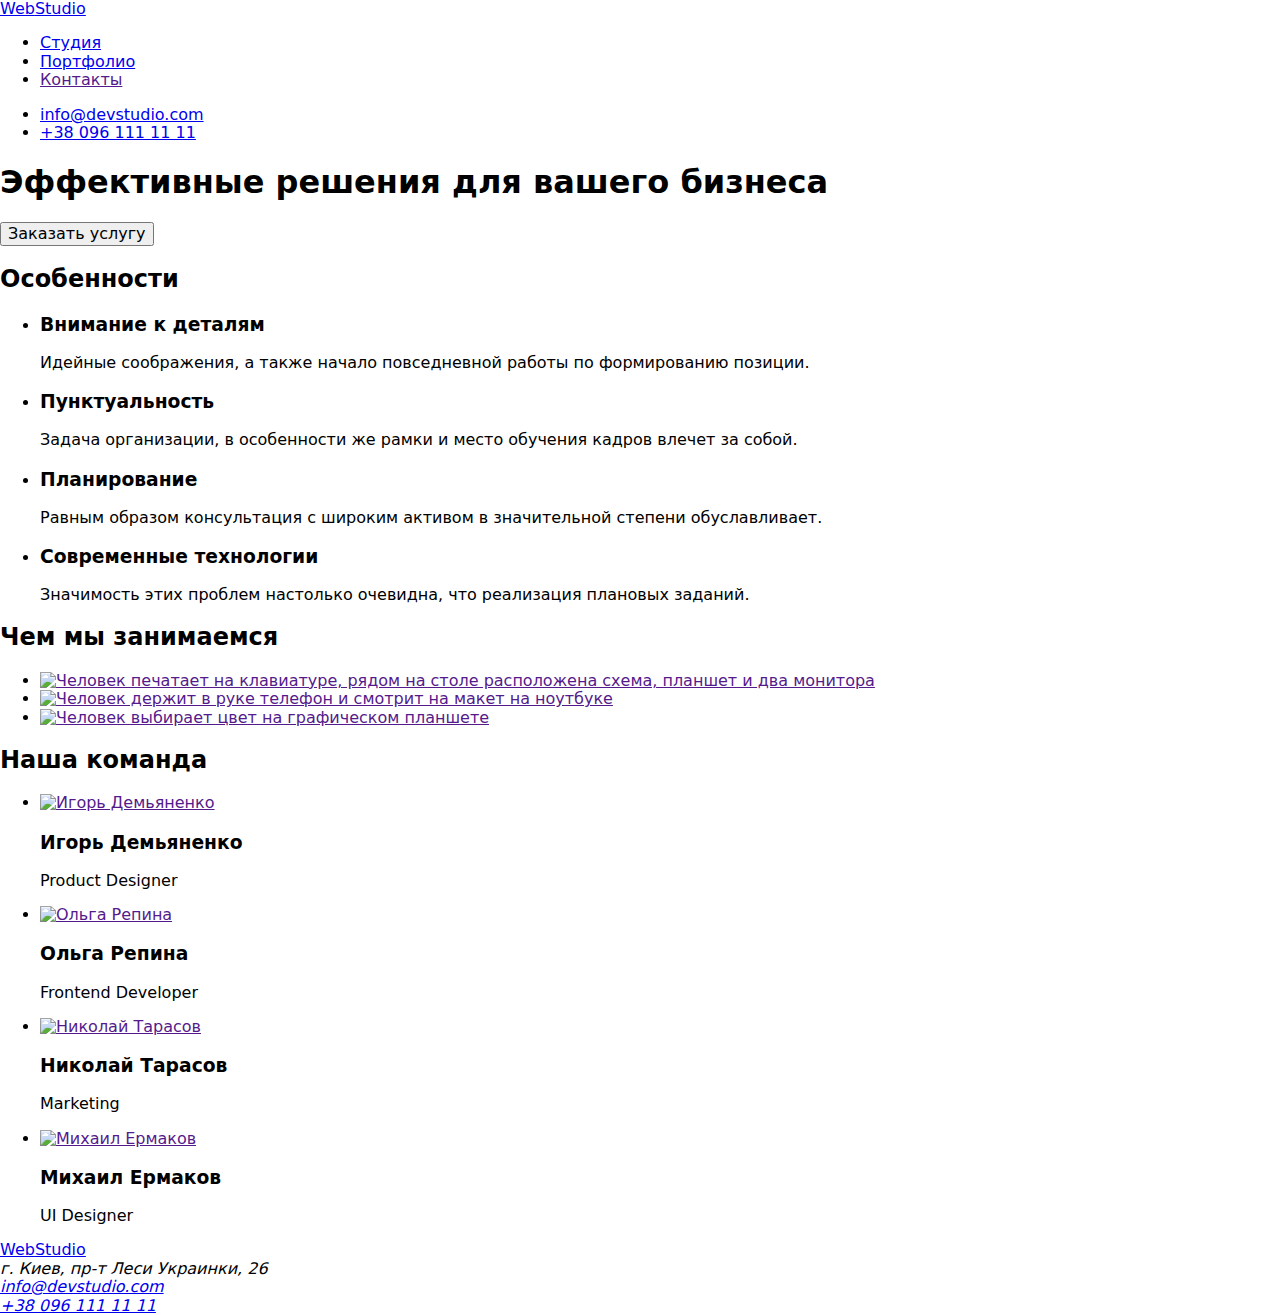
==== index.html @ bd6ca19b "Меняет титул на Главная" ====
<!DOCTYPE html>
<html lang="ru">
  <head>
    <meta charset="UTF-8" />
    <meta http-equiv="X-UA-Compatible" content="IE=edge" />
    <meta name="viewport" content="width=device-width, initial-scale=1.0" />
    <title>Главная</title>
    <link rel="preconnect" href="https://fonts.googleapis.com">
    <link rel="preconnect" href="https://fonts.gstatic.com" crossorigin>
    <link href="https://fonts.googleapis.com/css2?family=Raleway:wght@700&family=Roboto:wght@400;500;700;900&display=swap" rel="stylesheet"> 
    <link rel="stylesheet" href="https://cdnjs.cloudflare.com/ajax/libs/modern-normalize/1.1.0/modern-normalize.min.css">
    <link rel="stylesheet" href="./css/styles.css">
  </head>
  <body>
    <!-- Шапка -->
    <header>
      <div class="container">
        <nav class="header-nav">
          <a class="link logo" href="/">
            Web<span>Studio</span>
          </a>
          <ul class="site-nav list">
            <li><a class="link current" href="./index.html">Студия</a></li>
            <li><a class="link" href="./portfolio.html">Портфолио</a></li>
            <li><a class="link" href="">Контакты</a></li>
          </ul>

          <ul class="contacts list">
            <li><a class="link current" href="mailto:info@devstudio.com">info@devstudio.com</a></li>
            <li><a class="link" href="tel:+380961111111">+38 096 111 11 11</a></li>
          </ul>
        </nav>
      </div>
    </header>
    <!-- Основная часть -->
    <main>
      <!-- Герой -->
      <section class="section hero">
        <div class="container">
          <h1 class="hero-title">Эффективные решения для вашего бизнеса</h1>
          <button class="button primary" type="button">Заказать услугу</button>
        </div>
      </section>
      <!-- Особенности -->
      <section class="section">
        <div class="container">
          <h2 class="section-title">Особенности</h2>
          <ul class="list">
            <li class="item">
              <h3 class="title">Внимание к деталям</h3>
              <p class="section-description">Идейные соображения, а также начало повседневной работы по формированию позиции.</p>
            </li>
            <li class="item">
              <h3 class="title">Пунктуальность</h3>
              <p class="section-description">
                Задача организации, в особенности же рамки и место обучения кадров влечет за собой.
              </p>
            </li>
            <li class="item">
              <h3 class="title">Планирование</h3>
              <p class="section-description">
                Равным образом консультация с широким активом в значительной степени обуславливает.
              </p>
            </li>
            <li class="item">
              <h3 class="title">Современные технологии</h3>
              <p class="section-description">Значимость этих проблем настолько очевидна, что реализация плановых заданий.</p>
            </li>
          </ul>
        </div>
      </section>
      <!-- Примеры работ -->
      <section class="section samples">
        <div class="container">
          <h2 class="section-title">Чем мы занимаемся</h2>
          <ul class="list">
            <li class="item">
              <a href="">
                <img
                  src="./images/work1.jpg"
                  alt="Человек печатает на клавиатуре, рядом на столе расположена схема, планшет и два монитора"
                  width="370"
                />
              </a>
            </li>
            <li class="item">
              <a href="">
                <img
                  src="./images/work2.jpg"
                  alt="Человек держит в руке телефон и смотрит на макет на ноутбуке"
                  width="370"
                />
              </a>
            </li>
            <li class="item">
              <a href="">
                <img
                  src="./images/work3.jpg"
                  alt="Человек выбирает цвет на графическом планшете"
                  width="370"
                />
              </a>
            </li>
          </ul>
        </div>
      </section>
      <!-- Наша команда -->
      <section class="section command">
        <div class="container">
          <h2 class="section-title">Наша команда</h2>
          <ul class="list">
            <li class="item">
              <a href="">
                <img src="./images/product_designer.jpg" alt="Игорь Демьяненко" width="270" />
              </a>
              <h3 class="name">Игорь Демьяненко</h3>
              <p class="role" lang="en">Product Designer</p>
            </li>
            <li class="item">
              <a href="">
                <img src="./images/frontend_developer.jpg " alt="Ольга Репина" width="270" />
              </a>
              <h3 class="name">Ольга Репина</h3>
              <p class="role" lang="en">Frontend Developer</p>
            </li>
            <li class="item">
              <a href=""><img src="./images/marketing.jpg" alt="Николай Тарасов" width="270" /></a>
              <h3 class="name">Николай Тарасов</h3>
              <p class="role" lang="en">Marketing</p>
            </li>
            <li class="item">
              <a href=""><img src="./images/ui_designer.jpg" alt="Михаил Ермаков" width="270" /></a>
              <h3 class="name">Михаил Ермаков</h3>
              <p class="role" lang="en">UI Designer</p>
            </li>
          </ul>
        </div>
      </section>
    </main>
    <!-- Футер -->
    <footer class="footer">
      <div class="container">
        <a class="logo logo-footer link" href="/">
          Web<span>Studio</span>
        </a>
        <address class="address">
            г. Киев, пр-т Леси Украинки, 26 <br/>
            <a class="link link-footer" href="mailto:info@devstudio.com">info@devstudio.com</a> <br/>
            <a class="link link-footer" href="tel:+380961111111">+38 096 111 11 11</a>
        </address>
      </div>
    </footer>
  </body>
</html>
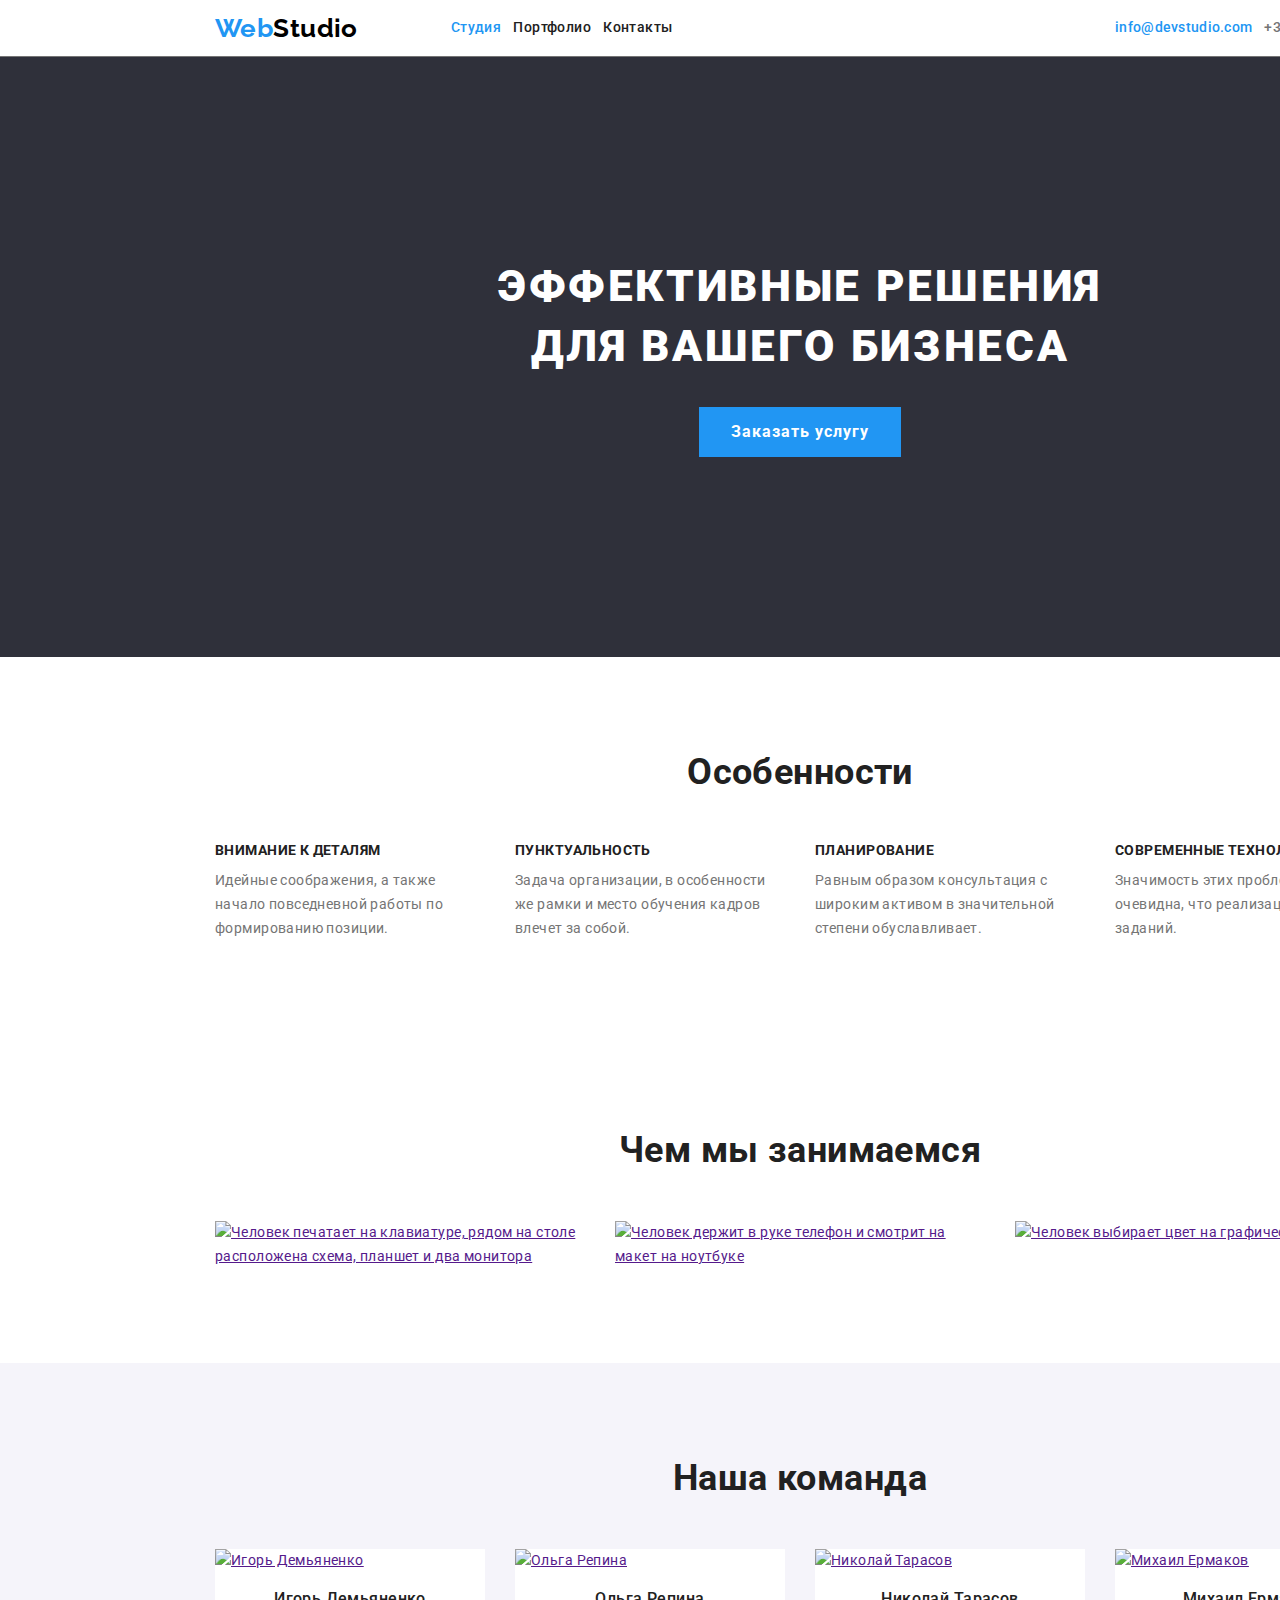
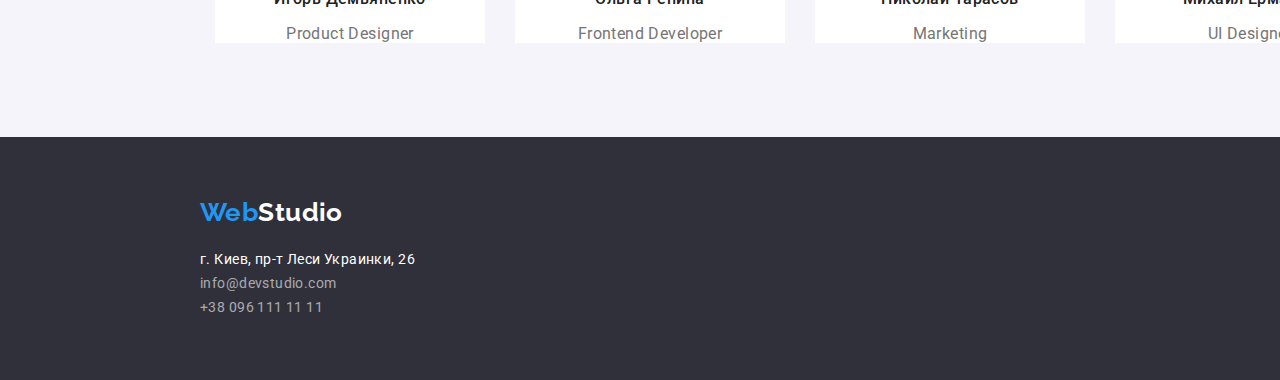
==== commit 9ba48944: "Добавляет высоту героя и футера, центрирует кнопку героя. делает отступ от лого в футере" ====
--- a/index.html
+++ b/index.html
@@ -13,7 +13,7 @@
   </head>
   <body>
     <!-- Шапка -->
-    <header>
+    <header class="header">
       <div class="container">
         <nav class="header-nav">
           <a class="link logo" href="/">
@@ -36,14 +36,12 @@
     <main>
       <!-- Герой -->
       <section class="section hero">
-        <div class="container">
-          <h1 class="hero-title">Эффективные решения для вашего бизнеса</h1>
-          <button class="button primary" type="button">Заказать услугу</button>
-        </div>
+        <h1 class="hero-title">Эффективные решения для вашего бизнеса</h1>
+        <button class="button primary" type="button">Заказать услугу</button>
       </section>
       <!-- Особенности -->
       <section class="section">
-        <div class="container">
+        <div class="container"></div>
           <h2 class="section-title">Особенности</h2>
           <ul class="list">
             <li class="item">
@@ -139,15 +137,17 @@
     </main>
     <!-- Футер -->
     <footer class="footer">
-      <div class="container">
-        <a class="logo logo-footer link" href="/">
-          Web<span>Studio</span>
-        </a>
-        <address class="address">
-            г. Киев, пр-т Леси Украинки, 26 <br/>
-            <a class="link link-footer" href="mailto:info@devstudio.com">info@devstudio.com</a> <br/>
-            <a class="link link-footer" href="tel:+380961111111">+38 096 111 11 11</a>
-        </address>
+      <div class="container no-padding">
+        <div class="address-block">
+          <a class="logo logo-footer link" href="/">
+            Web<span>Studio</span>
+          </a>
+          <address class="address">
+              г. Киев, пр-т Леси Украинки, 26 <br/>
+              <a class="link link-footer" href="mailto:info@devstudio.com">info@devstudio.com</a> <br/>
+              <a class="link link-footer" href="tel:+380961111111">+38 096 111 11 11</a>
+          </address>
+        </div>
       </div>
     </footer>
   </body>
--- a/css/styles.css
+++ b/css/styles.css
@@ -0,0 +1,372 @@
+/* Common */
+
+:root {
+  --primary-text-color: #757575;
+  --accent-color: #2196F3;
+  --primary-black-color: #000000;
+  --primary-white-color: #ffffff;
+  --secondary-white-color:#F5F4FA;
+  --common-title-color: #212121;
+  --footer-color: #2F303A;
+  --footer-hyperlink-color:rgba(255, 255, 255, 0.6);
+
+  --logo-font-size:26px;
+  --primary-font-size:14px;
+  --portfolio-font-size:16px;
+  --first-title-size:44px;
+  --secondary-title-size:36px;
+  --portfolio-title-size:18px;
+  --title-line-height:1.17;
+}
+
+body {
+  background-color: #E5E5E5;
+  color: var(--primary-text-color);
+
+  width: 1600px;
+  font-family: Roboto, sans-serif;
+  font-size: var(--primary-font-size);
+  line-height: 1.71;
+  font-weight: 400;
+  font-style: normal;
+  letter-spacing: 0.03em;
+}
+
+.list {
+  padding: 0;
+  margin: 0;
+  list-style: none;
+}
+
+.container {
+  margin-left: auto;
+  margin-right: auto;
+  width: 1200px;
+  padding-left: 15px;
+  padding-right: 15px;
+}
+
+.container.no-padding{
+  padding:0;
+}
+
+.link {
+  text-decoration: none;
+}
+
+p{
+  padding: 0;
+  margin: 0;
+}
+
+/* Button */
+
+.button {
+  text-decoration: none;
+  text-align: center;
+  cursor: pointer;
+  border: none;
+}
+
+.button.primary {
+  color: var(--primary-white-color);
+  background-color: var(--accent-color);
+}
+
+.button.primary:hover {
+  color: var(--common-title-color);
+  background-color: var(--secondary-white-color);
+}
+
+.button.secondary {
+  color: var(--common-title-color);
+  background-color: var(--secondary-white-color);
+}
+
+.button.secondary:hover {
+  color: var(--primary-white-color);
+  background-color: var(--accent-color);
+}
+
+/* Logo */
+
+.logo {
+  font-size: var(--logo-font-size);
+  font-family: Raleway;
+  font-weight: 700;
+  line-height: 1.19;
+}
+
+.logo.link {
+  color: var(--accent-color);
+}
+
+.logo>span {
+  color: var(--primary-black-color);
+}
+
+/* Site nav */
+
+.header{
+  background-color: var(--primary-white-color);
+  border-bottom: 1px solid var(--primary-text-color);
+}
+
+.header-nav,.site-nav,.contacts{
+  display: flex;
+  align-items: center;
+}
+
+.site-nav{
+  margin-left: 93px;
+}
+
+.contacts{
+  margin-left: auto;
+}
+
+.site-nav .link,
+.contacts .link{
+  display: block;
+  padding-top: 20px;
+  padding-bottom: 20px;
+
+  font-weight: 500;
+  line-height: 1.14;
+}
+
+.contacts li + li, .site-nav li + li {
+  margin-left: 12px;
+}
+
+
+.site-nav .link{
+  color: var(--common-title-color);
+}
+
+.contacts .link{
+  color: var(--primary-text-color);
+  letter-spacing: 0.02em;
+}
+
+.header-nav .link:hover,.header-nav .link:focus {
+  color: var(--accent-color);
+}
+
+.link.current {
+  color: var(--accent-color);
+}
+
+.site-nav .link.current:hover {
+  color: var(--common-title-color);
+}
+
+.contacts .link.current:hover {
+  color: var(--primary-text-color);
+}
+
+/* Section */
+
+.title{
+  margin-top: 0;
+  margin-bottom: 10px;
+
+  color: var(--common-title-color);
+  font-weight: 700;
+  font-size: var(--primary-font-size);
+  line-height: 1.14;
+  text-transform: uppercase;
+}
+
+.section-title {
+  margin-top: 0;
+  margin-bottom: 50px;
+
+  color: var(--common-title-color);
+  font-weight: 700;
+  font-size: var(--secondary-title-size);
+  line-height: 1.17;
+  text-align: center;
+}
+
+.section{
+  background-color: var(--primary-white-color);
+  margin-top: 0;
+  padding: 94px 0;
+}
+
+.section .list {
+  display: flex;
+  justify-content: center;
+}
+
+.section .list .item{
+  width: 270px;
+}
+
+.section .item+.item{
+  margin-left: 30px;
+}
+
+
+/* Hero */
+
+.hero{
+  width: 1600px;
+  height: 600px;
+  padding: 200px 452px;
+  background-color: var(--footer-color);
+  text-align: center;
+}
+
+.hero-title {
+  margin-top: 0;
+  margin-bottom: 30px;
+
+  color: var(--primary-white-color);
+  font-weight: 900;
+  font-size: var(--first-title-size);
+  line-height: 1.36;
+  letter-spacing: 0.06em;
+  text-transform: uppercase;
+}
+
+.hero .button{
+  padding: 10px 32px;
+  font-weight: 700;
+  font-size: 16px;
+  line-height: 1.88;
+  letter-spacing: 0.06em;
+}
+
+/* Samples */
+
+.samples .list .item{
+  width: 370px;
+}
+
+/* Command */
+
+.command{
+  background-color: var(--secondary-white-color);
+}
+
+.command li{
+  background-color: var(--primary-white-color);
+}
+
+.command .name{
+  color: var(--common-title-color);
+  font-weight: 500;
+}
+
+.command .name, .command .role{
+  font-size: 16px;
+  line-height: 1.19;
+  text-align: center;
+}
+
+/* Footer */
+
+.footer{
+  background-color: var(--footer-color);
+}
+
+.footer .container{
+  display: flex;
+  align-items: center;
+}
+
+.address-block{
+  margin: 60px 0;
+}
+
+.address{
+  color: var(--primary-white-color);
+  font-style: inherit;
+}
+
+.link-footer{
+  color: var(--footer-hyperlink-color);
+}
+
+.link-footer:hover,.link-footer:focus {
+  color: var(--accent-color);
+}
+
+.logo-footer{
+  display: block;
+  margin-bottom: 20px;
+}
+
+.logo-footer>span{
+  color: var(--primary-white-color);
+}
+
+/* Portfolio */
+
+/* Works */
+
+.works, .works-nav{
+  background-color: var(--primary-white-color);
+}
+
+.works-nav .button{
+  color: var(--primary-black-color);
+
+  font-weight: 500;
+  font-size: var(--portfolio-font-size);
+  line-height: 1.63;
+}
+
+.works-nav-list{
+  display:flex;
+  justify-content: center;
+  padding: 0;
+  list-style: none;
+  margin-bottom: 34px;
+}
+
+.works-nav-item {
+  align-self: flex-start;
+}
+
+.works-nav-item + .works-nav-item {
+  margin-left: 8px;
+}
+
+.works-nav .button {
+  padding: 6px 22px;
+}
+
+.works-list{
+  display: flex;
+  flex-wrap: wrap;
+  margin: -15px;
+}
+
+.works-list>.sample{
+  margin: 15px;
+  width: 370px;
+  border-bottom: 1px solid var(--primary-text-color);
+}
+
+.description-container{
+  padding: 20px 24px;
+}
+
+.description-container>.name {
+  margin: 0;
+  color: var(--common-title-color);
+  font-weight: 700;
+  font-size: var(--portfolio-title-size);
+  line-height: 2;
+  letter-spacing: 0.06em;
+}
+
+.description-container>.type{
+  color: var(--primary-text-color);
+  font-size: var(--portfolio-font-size);
+  line-height: 1.88;
+  letter-spacing: 0.03em;
+}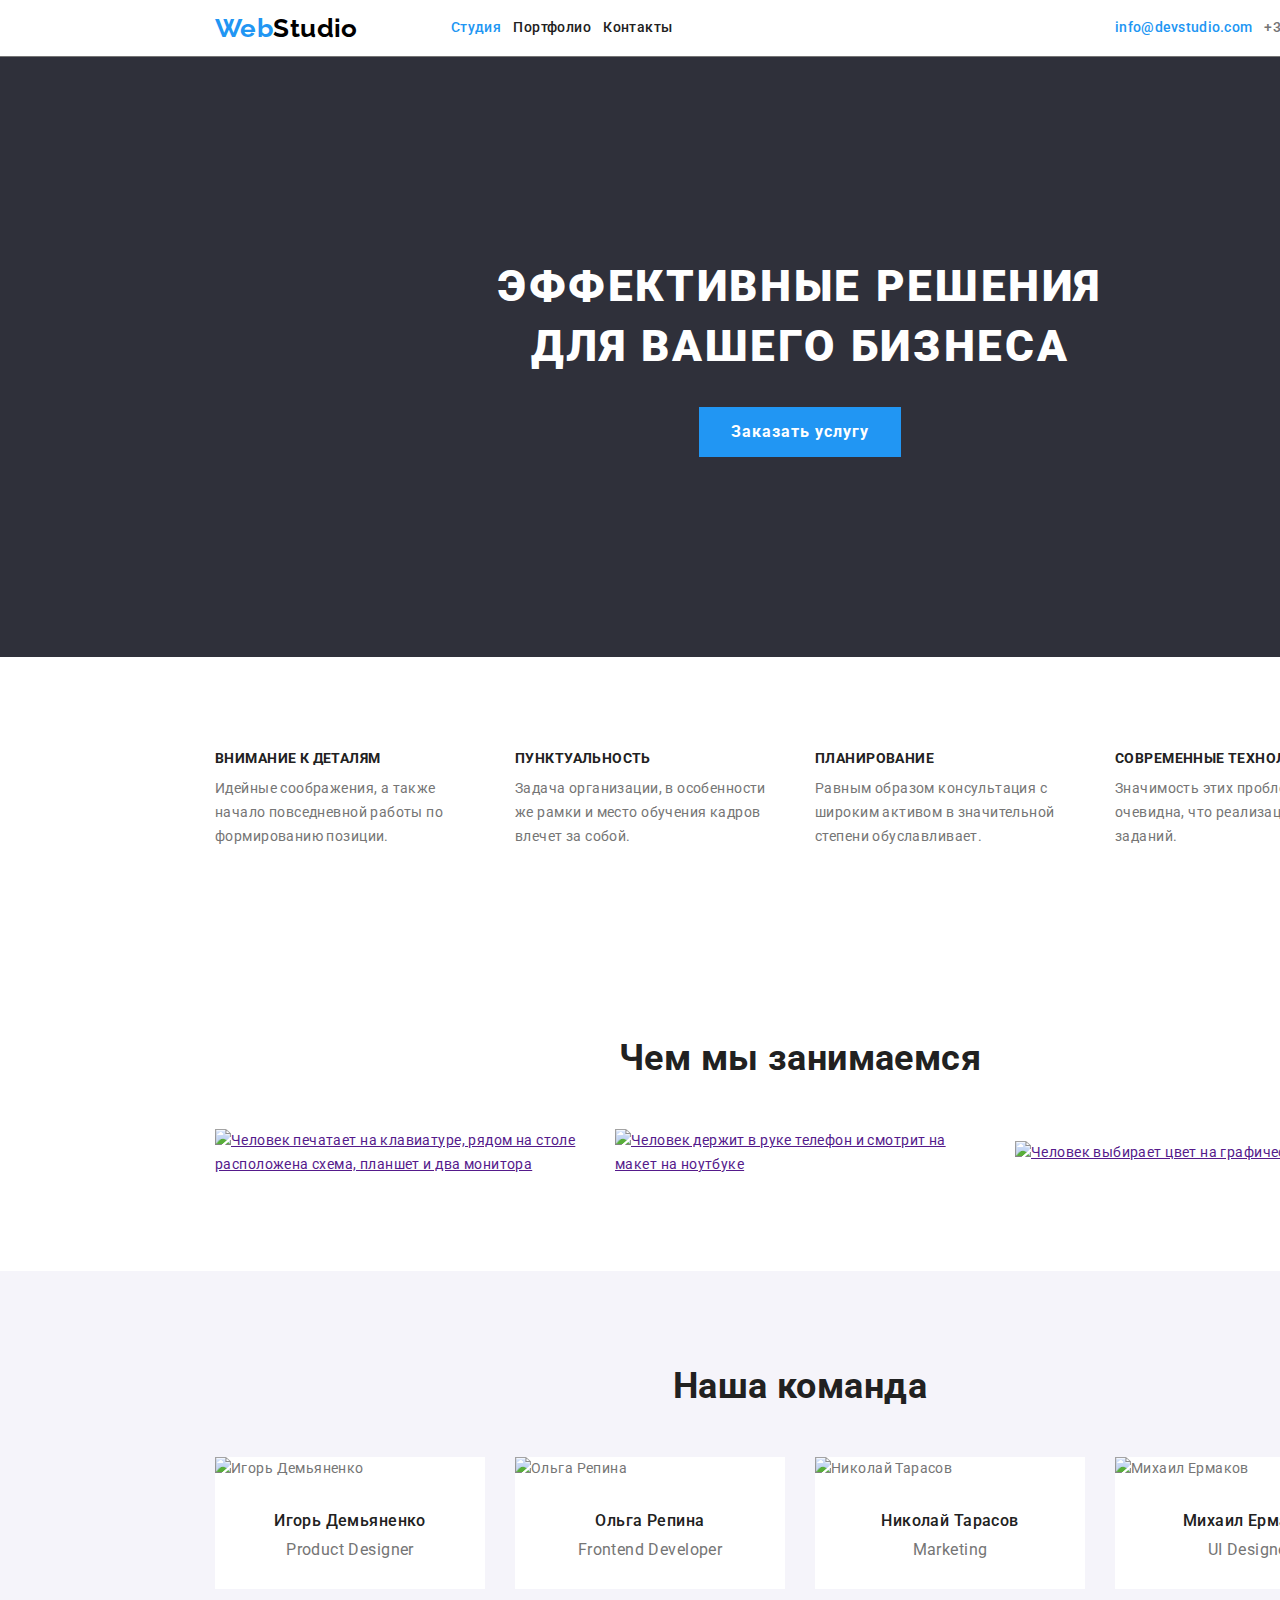
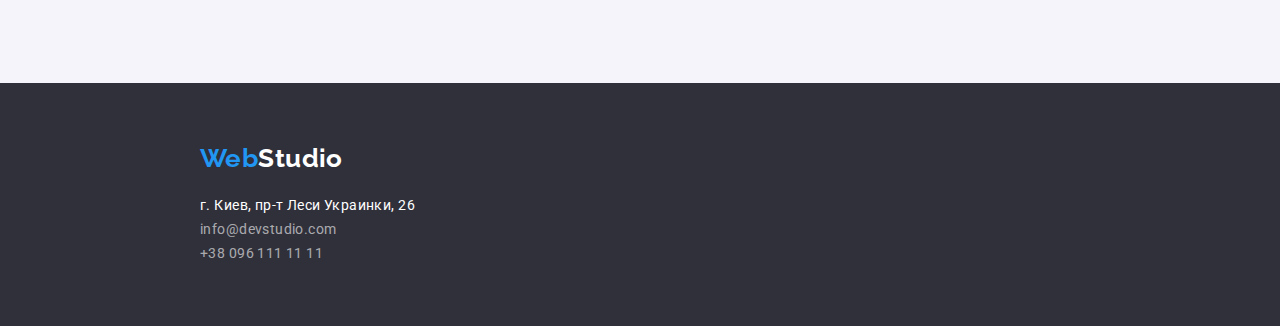
==== commit ce0d148d: "Меняет названия классов, скрывает заголовки" ====
--- a/index.html
+++ b/index.html
@@ -15,17 +15,17 @@
     <!-- Шапка -->
     <header class="header">
       <div class="container">
-        <nav class="header-nav">
+        <nav class="header-nav v-centered">
           <a class="link logo" href="/">
             Web<span>Studio</span>
           </a>
-          <ul class="site-nav list">
+          <ul class="site-nav v-centered list">
             <li><a class="link current" href="./index.html">Студия</a></li>
             <li><a class="link" href="./portfolio.html">Портфолио</a></li>
             <li><a class="link" href="">Контакты</a></li>
           </ul>
 
-          <ul class="contacts list">
+          <ul class="contacts v-centered list">
             <li><a class="link current" href="mailto:info@devstudio.com">info@devstudio.com</a></li>
             <li><a class="link" href="tel:+380961111111">+38 096 111 11 11</a></li>
           </ul>
@@ -42,27 +42,27 @@
       <!-- Особенности -->
       <section class="section">
         <div class="container"></div>
-          <h2 class="section-title">Особенности</h2>
-          <ul class="list">
-            <li class="item">
-              <h3 class="title">Внимание к деталям</h3>
-              <p class="section-description">Идейные соображения, а также начало повседневной работы по формированию позиции.</p>
+          <h2 class="section-title visually-hidden">Особенности</h2>
+          <ul class="list centered">
+            <li class="item peculiarities-item">
+              <h3 class="title peculiarities-title">Внимание к деталям</h3>
+              <p>Идейные соображения, а также начало повседневной работы по формированию позиции.</p>
             </li>
-            <li class="item">
-              <h3 class="title">Пунктуальность</h3>
-              <p class="section-description">
+            <li class="item peculiarities-item">
+              <h3 class="title peculiarities-title">Пунктуальность</h3>
+              <p>
                 Задача организации, в особенности же рамки и место обучения кадров влечет за собой.
               </p>
             </li>
-            <li class="item">
-              <h3 class="title">Планирование</h3>
-              <p class="section-description">
+            <li class="item peculiarities-item">
+              <h3 class="title peculiarities-title">Планирование</h3>
+              <p>
                 Равным образом консультация с широким активом в значительной степени обуславливает.
               </p>
             </li>
-            <li class="item">
-              <h3 class="title">Современные технологии</h3>
-              <p class="section-description">Значимость этих проблем настолько очевидна, что реализация плановых заданий.</p>
+            <li class="item peculiarities-item">
+              <h3 class="title peculiarities-title">Современные технологии</h3>
+              <p>Значимость этих проблем настолько очевидна, что реализация плановых заданий.</p>
             </li>
           </ul>
         </div>
@@ -71,8 +71,8 @@
       <section class="section samples">
         <div class="container">
           <h2 class="section-title">Чем мы занимаемся</h2>
-          <ul class="list">
-            <li class="item">
+          <ul class="list v-centered samples-list">
+            <li class="item samples-item">
               <a href="">
                 <img
                   src="./images/work1.jpg"
@@ -81,7 +81,7 @@
                 />
               </a>
             </li>
-            <li class="item">
+            <li class="item samples-item">
               <a href="">
                 <img
                   src="./images/work2.jpg"
@@ -90,7 +90,7 @@
                 />
               </a>
             </li>
-            <li class="item">
+            <li class="item samples-item">
               <a href="">
                 <img
                   src="./images/work3.jpg"
@@ -106,30 +106,34 @@
       <section class="section command">
         <div class="container">
           <h2 class="section-title">Наша команда</h2>
-          <ul class="list">
-            <li class="item">
-              <a href="">
-                <img src="./images/product_designer.jpg" alt="Игорь Демьяненко" width="270" />
+          <ul class="list v-centered command-list">
+            <li class="item command-item">
+              <a class="link" href="">
+                <img class="command-img" src="./images/product_designer.jpg" alt="Игорь Демьяненко" width="270" />
+                <h3 class="title command-name">Игорь Демьяненко</h3>
+                <p class="command-role" lang="en">Product Designer</p>
               </a>
-              <h3 class="name">Игорь Демьяненко</h3>
-              <p class="role" lang="en">Product Designer</p>
             </li>
-            <li class="item">
-              <a href="">
-                <img src="./images/frontend_developer.jpg " alt="Ольга Репина" width="270" />
+            <li class="item command-item">
+              <a class="link" href="">
+                <img class="command-img" src="./images/frontend_developer.jpg " alt="Ольга Репина" width="270" />
+                <h3 class="title command-name">Ольга Репина</h3>
+                <p class="command-role" lang="en">Frontend Developer</p>
               </a>
-              <h3 class="name">Ольга Репина</h3>
-              <p class="role" lang="en">Frontend Developer</p>
             </li>
-            <li class="item">
-              <a href=""><img src="./images/marketing.jpg" alt="Николай Тарасов" width="270" /></a>
-              <h3 class="name">Николай Тарасов</h3>
-              <p class="role" lang="en">Marketing</p>
+            <li class="item command-item">
+              <a class="link" href="">
+                <img class="command-img" src="./images/marketing.jpg" alt="Николай Тарасов" width="270" />
+                <h3 class="title command-name">Николай Тарасов</h3>
+                <p class="command-role" lang="en">Marketing</p>
+              </a>
             </li>
-            <li class="item">
-              <a href=""><img src="./images/ui_designer.jpg" alt="Михаил Ермаков" width="270" /></a>
-              <h3 class="name">Михаил Ермаков</h3>
-              <p class="role" lang="en">UI Designer</p>
+            <li class="item command-item">
+              <a class="link" href="">
+                <img class="command-img" src="./images/ui_designer.jpg" alt="Михаил Ермаков" width="270" />
+                <h3 class="title command-name">Михаил Ермаков</h3>
+                <p class="command-role" lang="en">UI Designer</p>
+              </a>
             </li>
           </ul>
         </div>
@@ -137,7 +141,7 @@
     </main>
     <!-- Футер -->
     <footer class="footer">
-      <div class="container no-padding">
+      <div class="container v-centered no-padding">
         <div class="address-block">
           <a class="logo logo-footer link" href="/">
             Web<span>Studio</span>
--- a/css/styles.css
+++ b/css/styles.css
@@ -5,6 +5,7 @@
   --accent-color: #2196F3;
   --primary-black-color: #000000;
   --primary-white-color: #ffffff;
+  --hero-bg-color: #2F303A;
   --secondary-white-color:#F5F4FA;
   --common-title-color: #212121;
   --footer-color: #2F303A;
@@ -32,6 +33,35 @@
   letter-spacing: 0.03em;
 }
 
+.visually-hidden {
+  position: absolute;
+  white-space: nowrap;
+  width: 1px;
+  height: 1px;
+  overflow: hidden;
+  border: 0;
+  padding: 0;
+  clip: rect(0 0 0 0);
+  clip-path: inset(50%);
+  margin: -1px;
+}
+
+.g-centered{
+  display: flex;
+  justify-content: center;
+}
+
+.v-centered{
+  display: flex;
+  align-items: center;
+}
+
+.centered{
+  display: flex;
+  align-items: center;
+  justify-content: center;
+}
+
 .list {
   padding: 0;
   margin: 0;
@@ -52,6 +82,7 @@
 
 .link {
   text-decoration: none;
+  color: inherit;
 }
 
 p{
@@ -112,11 +143,6 @@
   border-bottom: 1px solid var(--primary-text-color);
 }
 
-.header-nav,.site-nav,.contacts{
-  display: flex;
-  align-items: center;
-}
-
 .site-nav{
   margin-left: 93px;
 }
@@ -145,7 +171,6 @@
 }
 
 .contacts .link{
-  color: var(--primary-text-color);
   letter-spacing: 0.02em;
 }
 
@@ -168,7 +193,10 @@
 /* Section */
 
 .title{
-  margin-top: 0;
+  margin: 0;
+}
+
+.peculiarities-title{
   margin-bottom: 10px;
 
   color: var(--common-title-color);
@@ -195,15 +223,6 @@
   padding: 94px 0;
 }
 
-.section .list {
-  display: flex;
-  justify-content: center;
-}
-
-.section .list .item{
-  width: 270px;
-}
-
 .section .item+.item{
   margin-left: 30px;
 }
@@ -215,7 +234,7 @@
   width: 1600px;
   height: 600px;
   padding: 200px 452px;
-  background-color: var(--footer-color);
+  background-color: var(--hero-bg-color);
   text-align: center;
 }
 
@@ -239,9 +258,15 @@
   letter-spacing: 0.06em;
 }
 
+/* Peculiarities */
+
+.peculiarities-item{
+  width: 270px;
+}
+
 /* Samples */
 
-.samples .list .item{
+.samples-item{
   width: 370px;
 }
 
@@ -251,16 +276,22 @@
   background-color: var(--secondary-white-color);
 }
 
-.command li{
+.command-item{
   background-color: var(--primary-white-color);
-}
-
-.command .name{
+  width: 270px;
+}
+
+.command-img, .command-role{
+  margin-bottom: 30px;
+}
+
+.command-name{
+  margin-bottom: 10px;
   color: var(--common-title-color);
   font-weight: 500;
 }
 
-.command .name, .command .role{
+.command-name, .command-role{
   font-size: 16px;
   line-height: 1.19;
   text-align: center;
@@ -272,11 +303,6 @@
   background-color: var(--footer-color);
 }
 
-.footer .container{
-  display: flex;
-  align-items: center;
-}
-
 .address-block{
   margin: 60px 0;
 }
@@ -312,16 +338,12 @@
 }
 
 .works-nav .button{
-  color: var(--primary-black-color);
-
   font-weight: 500;
   font-size: var(--portfolio-font-size);
   line-height: 1.63;
 }
 
 .works-nav-list{
-  display:flex;
-  justify-content: center;
   padding: 0;
   list-style: none;
   margin-bottom: 34px;
@@ -345,17 +367,17 @@
   margin: -15px;
 }
 
-.works-list>.sample{
+.works-sample{
   margin: 15px;
   width: 370px;
   border-bottom: 1px solid var(--primary-text-color);
 }
 
-.description-container{
+.works-description-container{
   padding: 20px 24px;
 }
 
-.description-container>.name {
+.works-name {
   margin: 0;
   color: var(--common-title-color);
   font-weight: 700;
@@ -364,8 +386,7 @@
   letter-spacing: 0.06em;
 }
 
-.description-container>.type{
-  color: var(--primary-text-color);
+.works-type{
   font-size: var(--portfolio-font-size);
   line-height: 1.88;
   letter-spacing: 0.03em;
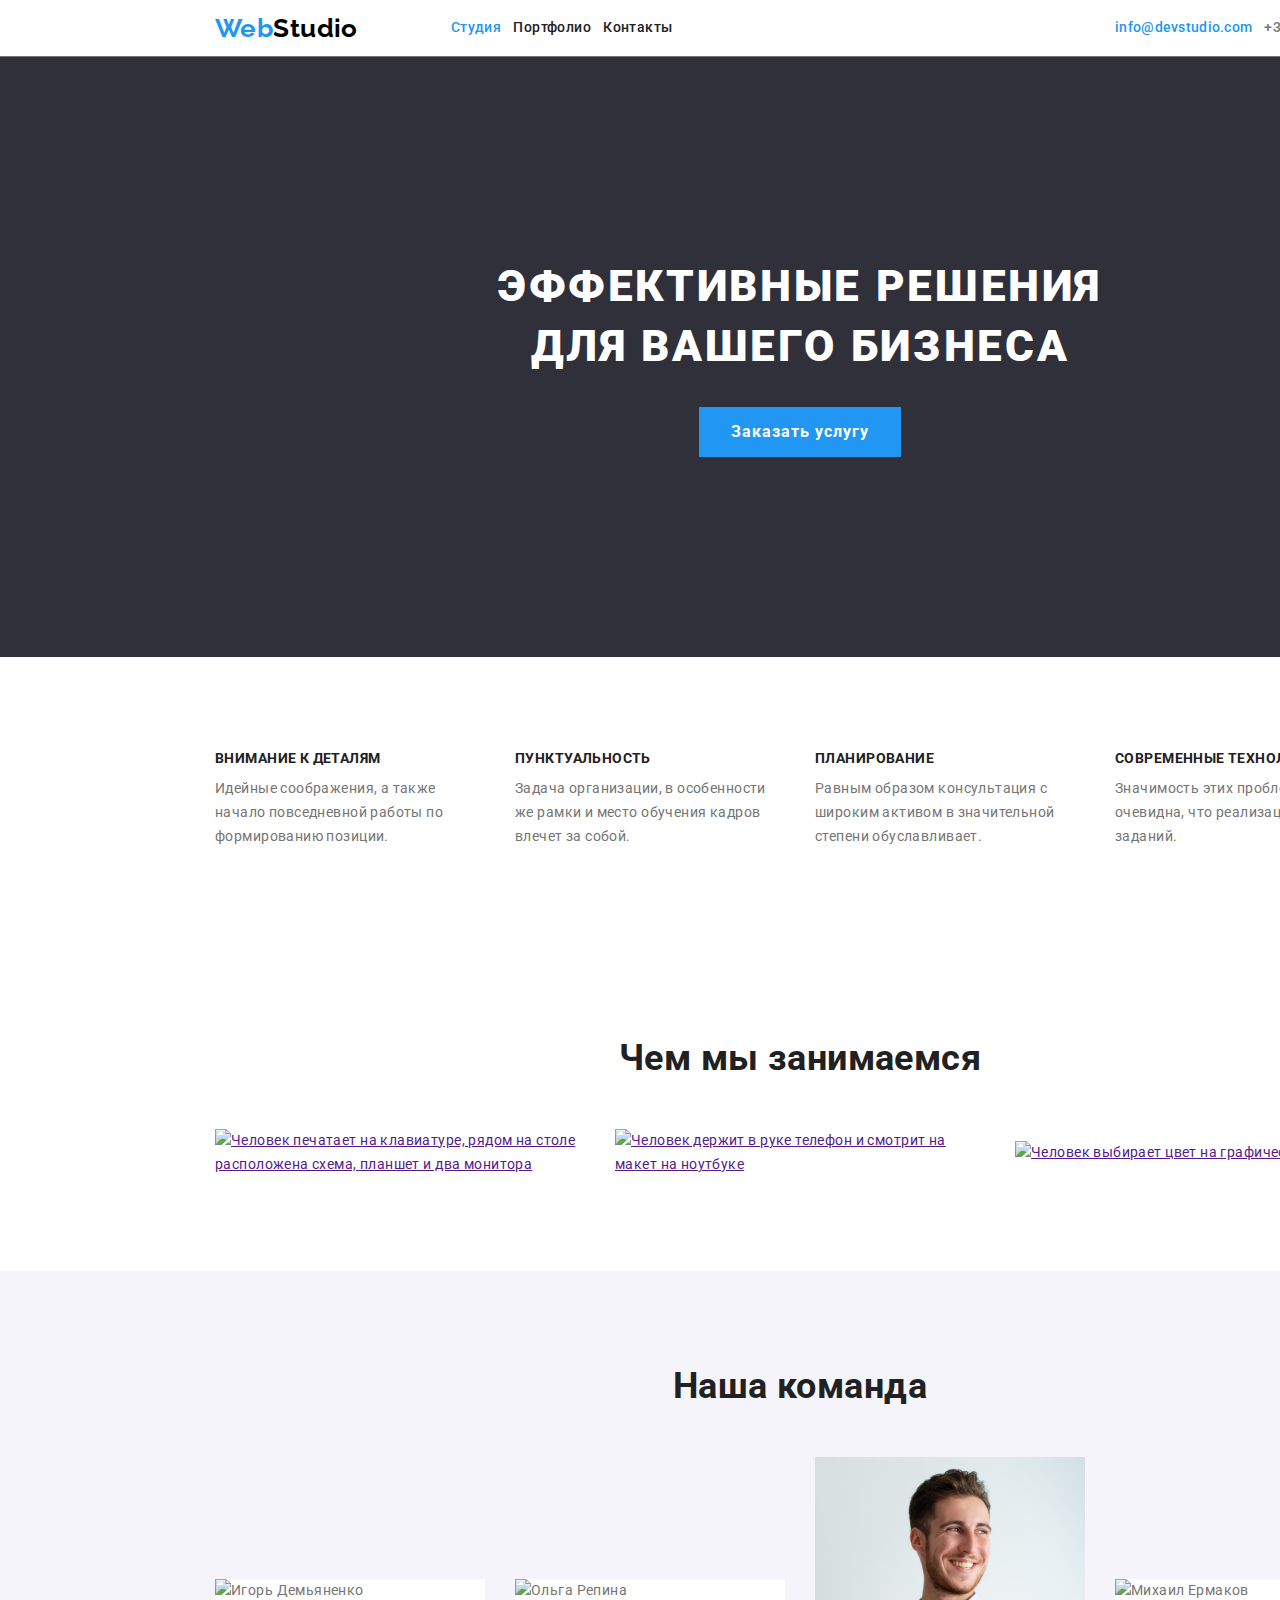
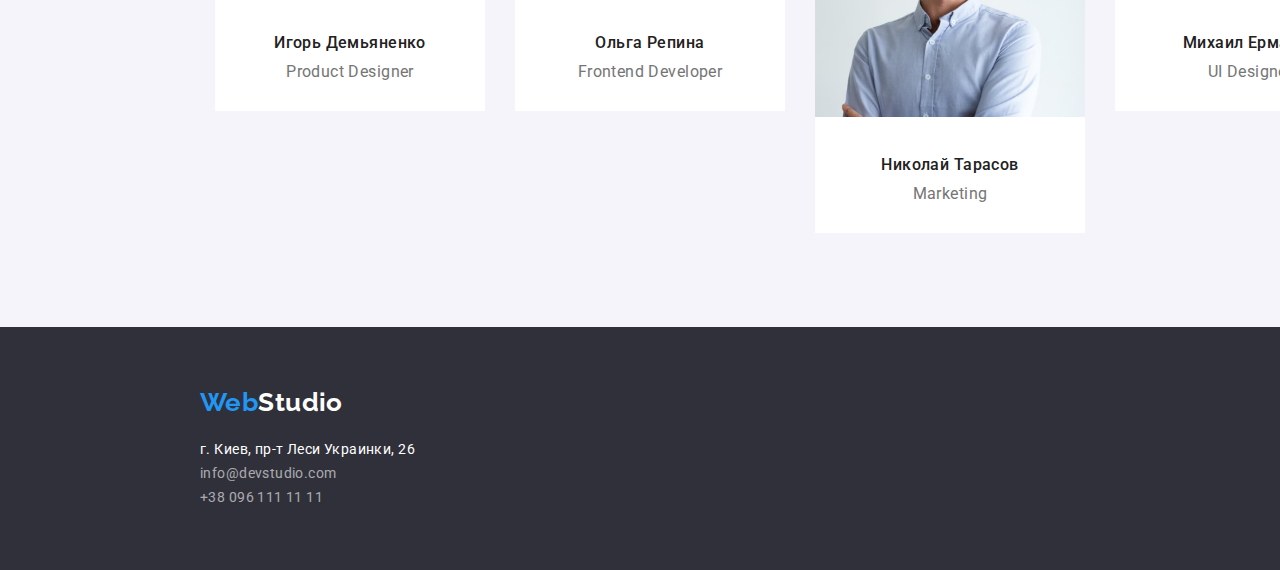
==== commit bf18cf4e: "Исправляет ссылку в лого" ====
--- a/index.html
+++ b/index.html
@@ -16,7 +16,7 @@
     <header class="header">
       <div class="container">
         <nav class="header-nav v-centered">
-          <a class="link logo" href="/">
+          <a class="link logo" href="./">
             Web<span>Studio</span>
           </a>
           <ul class="site-nav v-centered list">
@@ -143,7 +143,7 @@
     <footer class="footer">
       <div class="container v-centered no-padding">
         <div class="address-block">
-          <a class="logo logo-footer link" href="/">
+          <a class="logo logo-footer link" href="./">
             Web<span>Studio</span>
           </a>
           <address class="address">
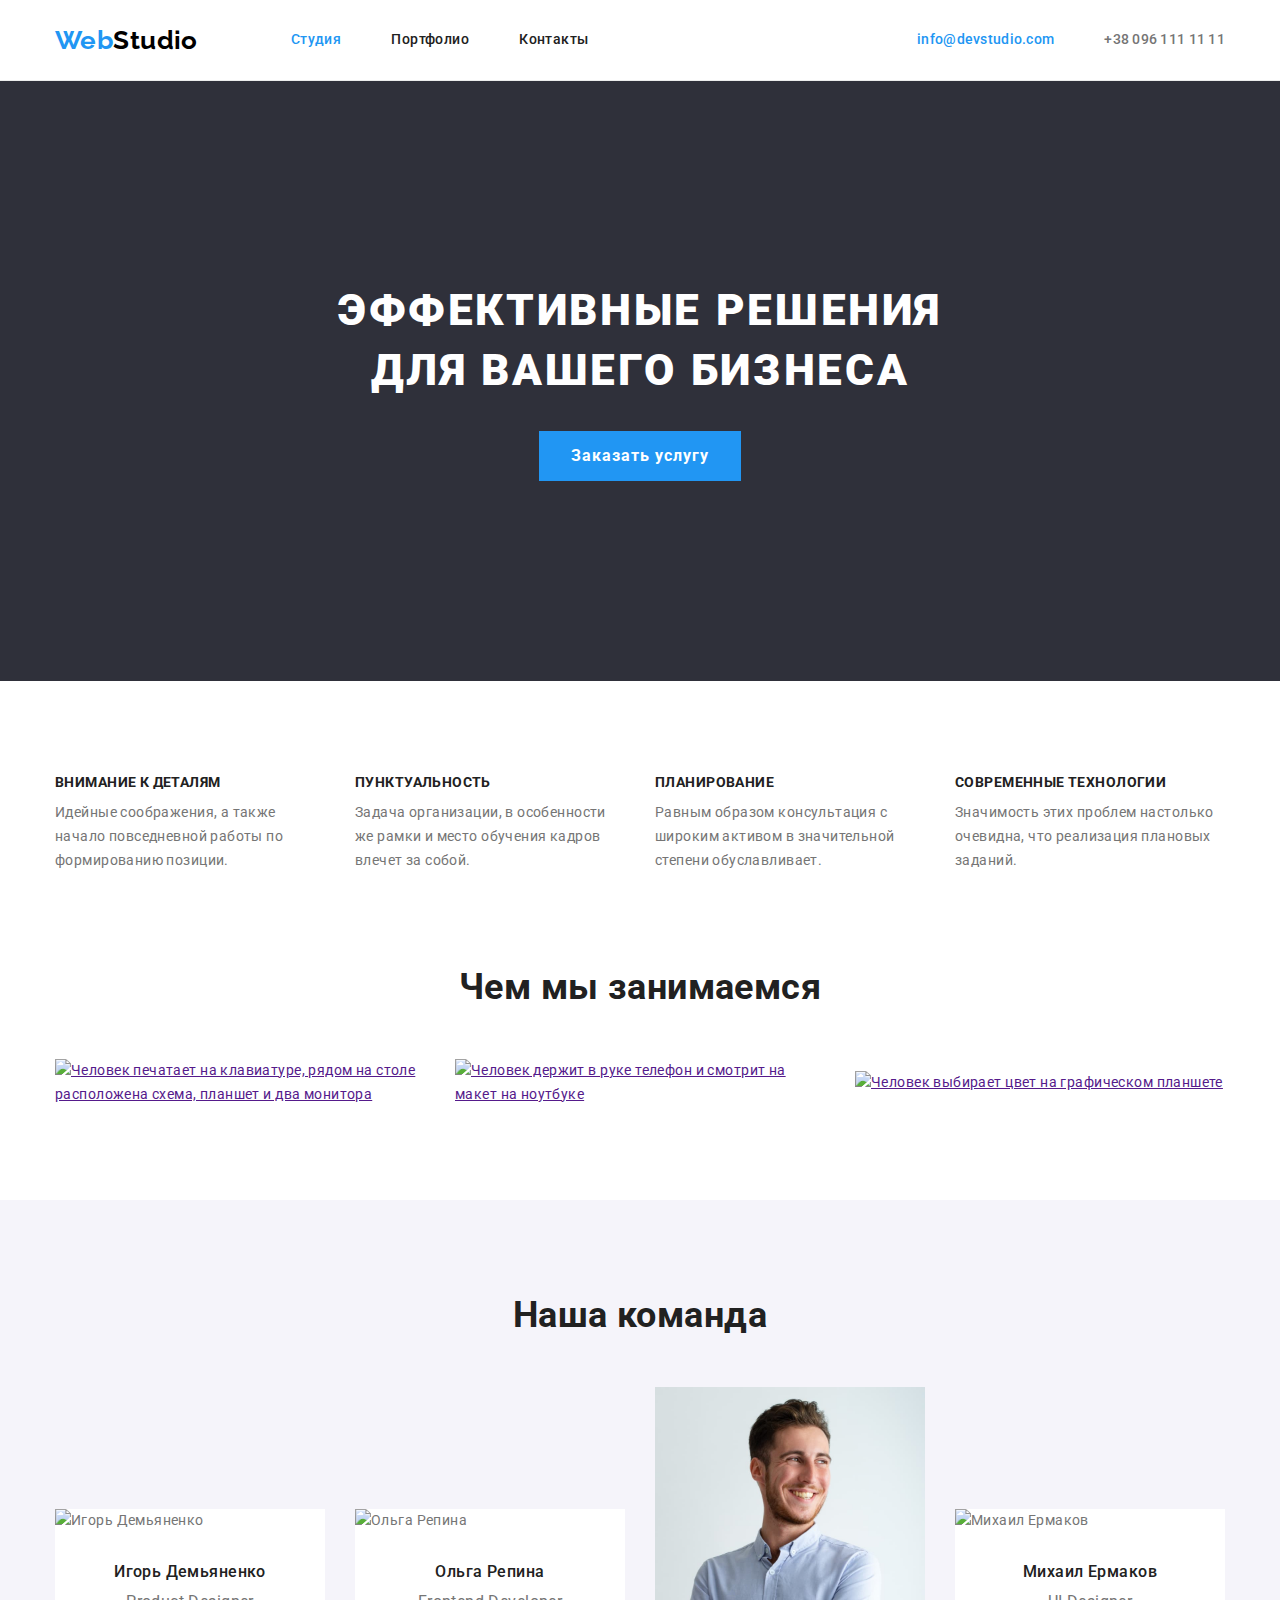
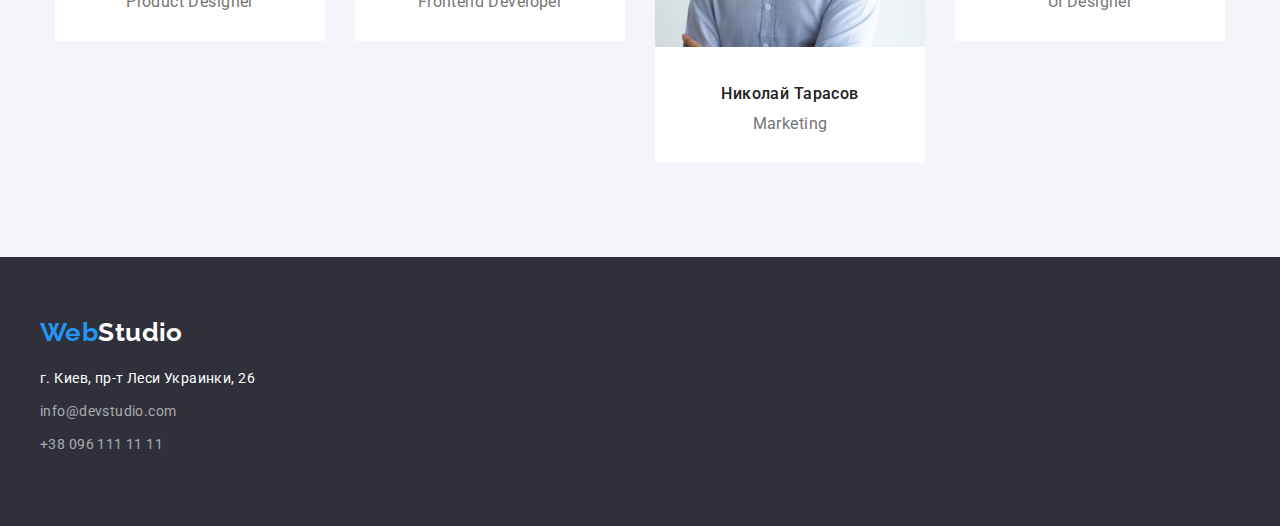
==== commit a57929af: "Убирает фиксированную ширину body, убирает фиксированные высоту и ширину hero, меняет отступ между с" ====
--- a/index.html
+++ b/index.html
@@ -40,7 +40,7 @@
         <button class="button primary" type="button">Заказать услугу</button>
       </section>
       <!-- Особенности -->
-      <section class="section">
+      <section class="section peculiarities">
         <div class="container"></div>
           <h2 class="section-title visually-hidden">Особенности</h2>
           <ul class="list centered">
@@ -110,29 +110,37 @@
             <li class="item command-item">
               <a class="link" href="">
                 <img class="command-img" src="./images/product_designer.jpg" alt="Игорь Демьяненко" width="270" />
-                <h3 class="title command-name">Игорь Демьяненко</h3>
-                <p class="command-role" lang="en">Product Designer</p>
+                <div class="command-description-container">
+                  <h3 class="title command-name">Игорь Демьяненко</h3>
+                  <p class="command-role" lang="en">Product Designer</p>
+                </div>
               </a>
             </li>
             <li class="item command-item">
               <a class="link" href="">
                 <img class="command-img" src="./images/frontend_developer.jpg " alt="Ольга Репина" width="270" />
-                <h3 class="title command-name">Ольга Репина</h3>
-                <p class="command-role" lang="en">Frontend Developer</p>
+                <div class="command-description-container">
+                  <h3 class="title command-name">Ольга Репина</h3>
+                  <p class="command-role" lang="en">Frontend Developer</p>
+                </div>
               </a>
             </li>
             <li class="item command-item">
               <a class="link" href="">
                 <img class="command-img" src="./images/marketing.jpg" alt="Николай Тарасов" width="270" />
-                <h3 class="title command-name">Николай Тарасов</h3>
-                <p class="command-role" lang="en">Marketing</p>
+                <div class="command-description-container">
+                  <h3 class="title command-name">Николай Тарасов</h3>
+                  <p class="command-role" lang="en">Marketing</p>
+                </div>
               </a>
             </li>
             <li class="item command-item">
               <a class="link" href="">
                 <img class="command-img" src="./images/ui_designer.jpg" alt="Михаил Ермаков" width="270" />
-                <h3 class="title command-name">Михаил Ермаков</h3>
-                <p class="command-role" lang="en">UI Designer</p>
+                <div class="command-description-container">
+                  <h3 class="title command-name">Михаил Ермаков</h3>
+                  <p class="command-role" lang="en">UI Designer</p>
+                </div>
               </a>
             </li>
           </ul>
@@ -147,9 +155,11 @@
             Web<span>Studio</span>
           </a>
           <address class="address">
-              г. Киев, пр-т Леси Украинки, 26 <br/>
-              <a class="link link-footer" href="mailto:info@devstudio.com">info@devstudio.com</a> <br/>
-              <a class="link link-footer" href="tel:+380961111111">+38 096 111 11 11</a>
+            <ul class="list address-list">
+              <li class="address-item"><a class="link link-footer-primary" href="https://goo.gl/maps/P5hhrZKVmuoFHLja6" target="_blank" rel="noopener noreferrer">г. Киев, пр-т Леси Украинки, 26</a></li>
+              <li class="address-item"><a class="link link-footer" href="mailto:info@devstudio.com">info@devstudio.com</a></li>
+              <li class="address-item"><a class="link link-footer" href="tel:+380961111111">+38 096 111 11 11</a></li>
+            </ul>
           </address>
         </div>
       </div>
--- a/css/styles.css
+++ b/css/styles.css
@@ -8,6 +8,8 @@
   --hero-bg-color: #2F303A;
   --secondary-white-color:#F5F4FA;
   --common-title-color: #212121;
+  --header-border-color: #ECECEC;
+  --works-border-color: #EEEEEE;
   --footer-color: #2F303A;
   --footer-hyperlink-color:rgba(255, 255, 255, 0.6);
 
@@ -24,7 +26,6 @@
   background-color: #E5E5E5;
   color: var(--primary-text-color);
 
-  width: 1600px;
   font-family: Roboto, sans-serif;
   font-size: var(--primary-font-size);
   line-height: 1.71;
@@ -140,7 +141,7 @@
 
 .header{
   background-color: var(--primary-white-color);
-  border-bottom: 1px solid var(--primary-text-color);
+  border-bottom: 1px solid var(--header-border-color);
 }
 
 .site-nav{
@@ -154,15 +155,15 @@
 .site-nav .link,
 .contacts .link{
   display: block;
-  padding-top: 20px;
-  padding-bottom: 20px;
+  padding-top: 32px;
+  padding-bottom: 32px;
 
   font-weight: 500;
   line-height: 1.14;
 }
 
 .contacts li + li, .site-nav li + li {
-  margin-left: 12px;
+  margin-left: 50px;
 }
 
 
@@ -231,17 +232,14 @@
 /* Hero */
 
 .hero{
-  width: 1600px;
-  height: 600px;
-  padding: 200px 452px;
+  padding: 200px 0;
   background-color: var(--hero-bg-color);
   text-align: center;
 }
 
 .hero-title {
-  margin-top: 0;
-  margin-bottom: 30px;
-
+  margin: 0 auto 30px auto;
+  width: 696px;
   color: var(--primary-white-color);
   font-weight: 900;
   font-size: var(--first-title-size);
@@ -260,6 +258,10 @@
 
 /* Peculiarities */
 
+.peculiarities{
+  padding-bottom: 0;
+}
+
 .peculiarities-item{
   width: 270px;
 }
@@ -281,8 +283,8 @@
   width: 270px;
 }
 
-.command-img, .command-role{
-  margin-bottom: 30px;
+.command-description-container{
+  margin: 30px auto;
 }
 
 .command-name{
@@ -301,22 +303,24 @@
 
 .footer{
   background-color: var(--footer-color);
-}
-
-.address-block{
-  margin: 60px 0;
+  padding: 60px 0;
 }
 
 .address{
   color: var(--primary-white-color);
   font-style: inherit;
+}
+
+.address-item{
+  margin-bottom: 9px;
 }
 
 .link-footer{
   color: var(--footer-hyperlink-color);
 }
 
-.link-footer:hover,.link-footer:focus {
+.link-footer:hover,.link-footer:focus, 
+.link-footer-primary:hover, .link-footer-primary:focus{
   color: var(--accent-color);
 }
 
@@ -333,8 +337,8 @@
 
 /* Works */
 
-.works, .works-nav{
-  background-color: var(--primary-white-color);
+.works-nav{
+  margin-bottom: 50px;
 }
 
 .works-nav .button{
@@ -370,7 +374,7 @@
 .works-sample{
   margin: 15px;
   width: 370px;
-  border-bottom: 1px solid var(--primary-text-color);
+  border: 1px solid var(--works-border-color);
 }
 
 .works-description-container{
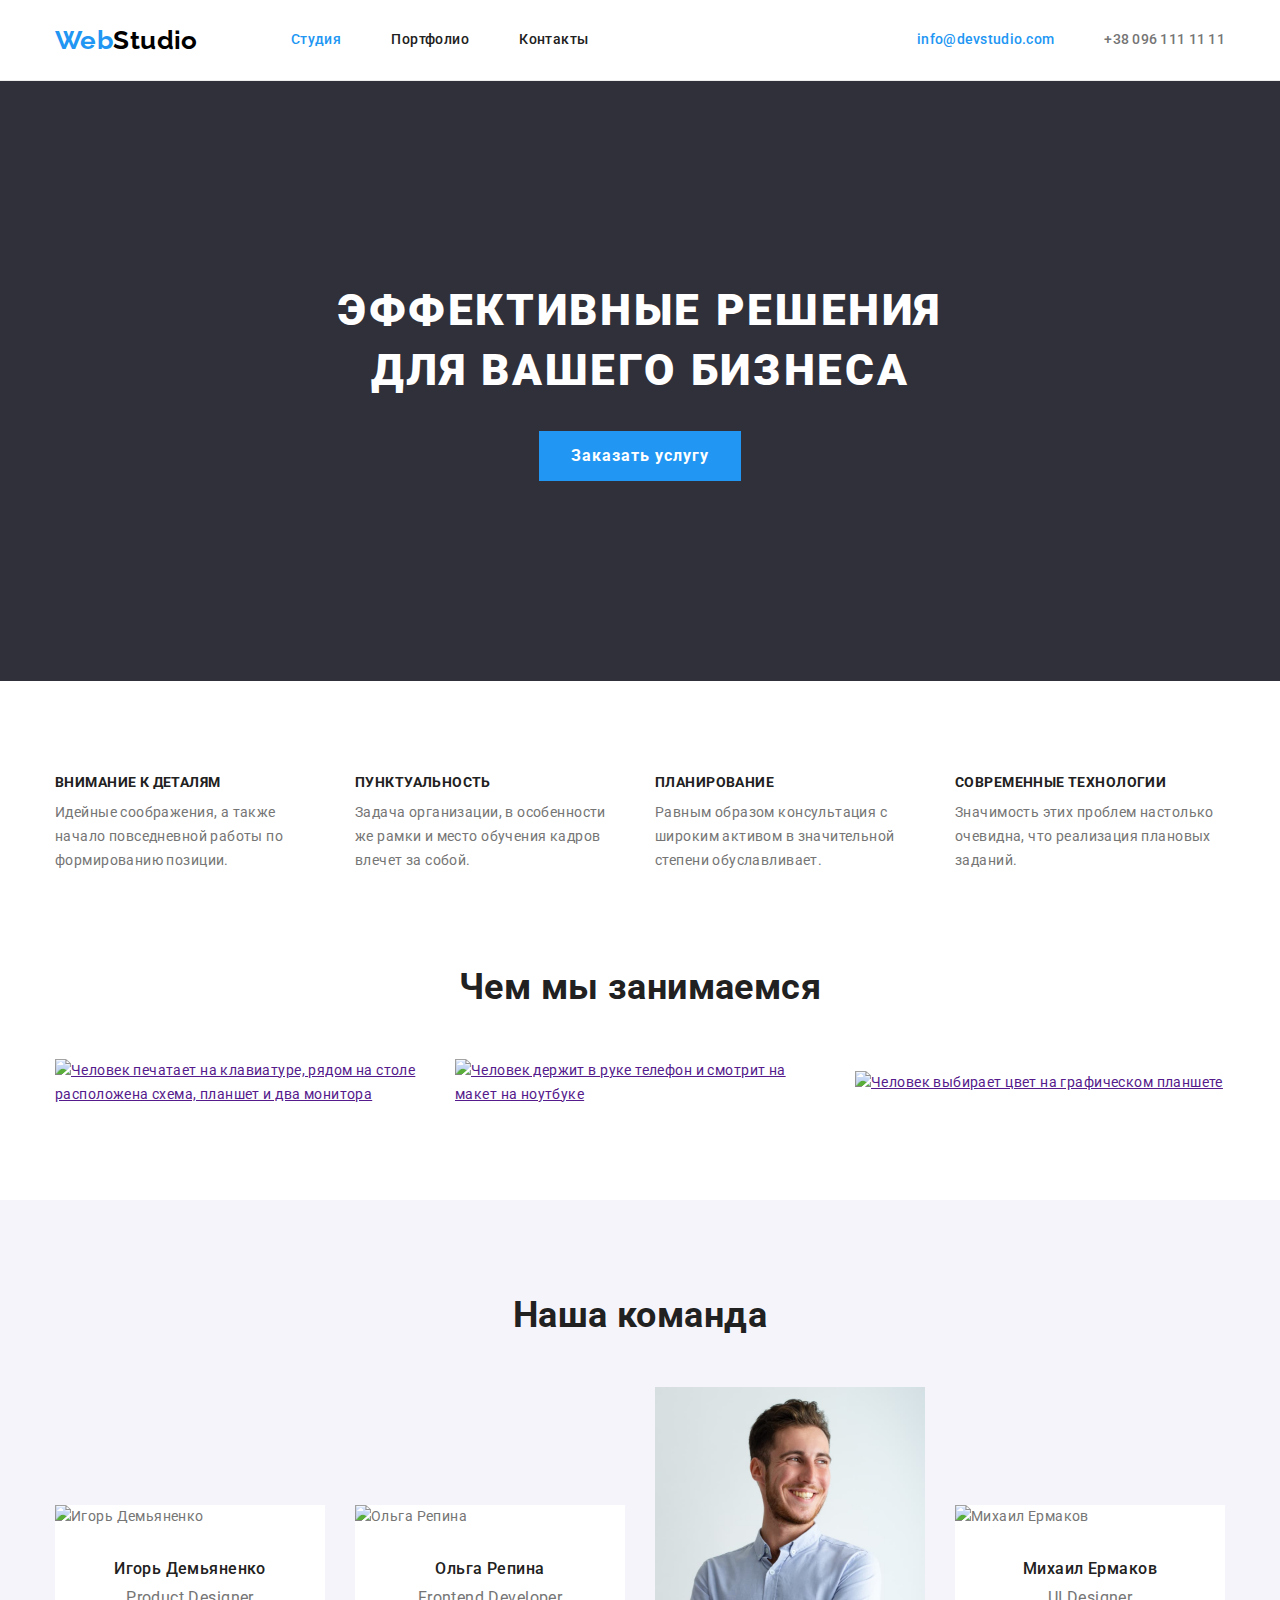
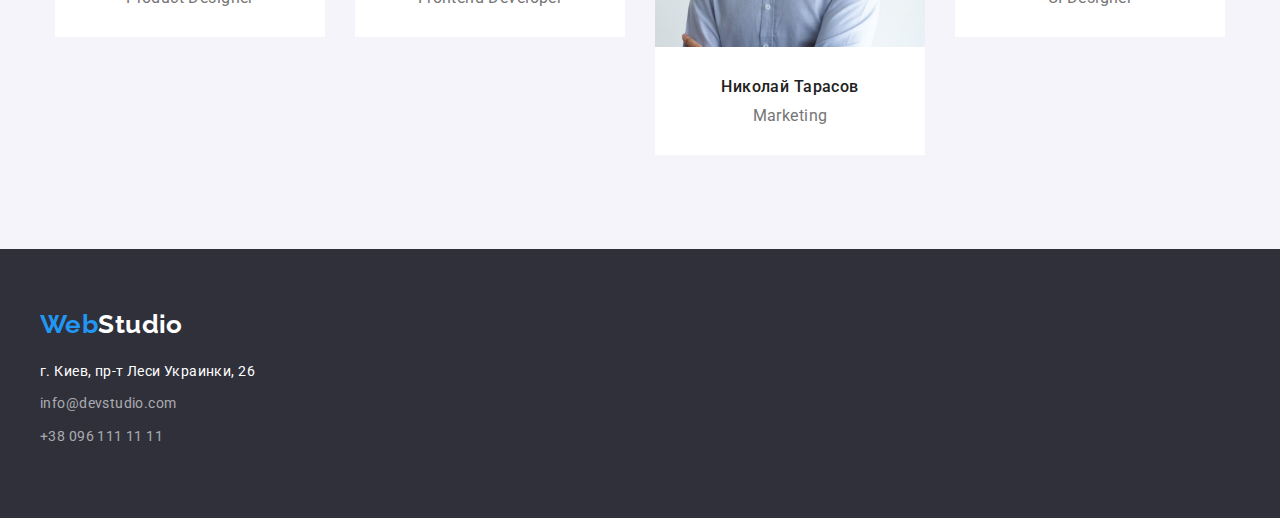
==== commit 4f6517d1: "Переносит рамку в портфолио на нижнюю часть, убирает  нижние отступы в img" ====
--- a/index.html
+++ b/index.html
@@ -74,7 +74,7 @@
           <ul class="list v-centered samples-list">
             <li class="item samples-item">
               <a href="">
-                <img
+                <img class="img"
                   src="./images/work1.jpg"
                   alt="Человек печатает на клавиатуре, рядом на столе расположена схема, планшет и два монитора"
                   width="370"
@@ -83,7 +83,7 @@
             </li>
             <li class="item samples-item">
               <a href="">
-                <img
+                <img class="img"
                   src="./images/work2.jpg"
                   alt="Человек держит в руке телефон и смотрит на макет на ноутбуке"
                   width="370"
@@ -92,7 +92,7 @@
             </li>
             <li class="item samples-item">
               <a href="">
-                <img
+                <img class="img"
                   src="./images/work3.jpg"
                   alt="Человек выбирает цвет на графическом планшете"
                   width="370"
@@ -109,7 +109,7 @@
           <ul class="list v-centered command-list">
             <li class="item command-item">
               <a class="link" href="">
-                <img class="command-img" src="./images/product_designer.jpg" alt="Игорь Демьяненко" width="270" />
+                <img class="img" src="./images/product_designer.jpg" alt="Игорь Демьяненко" width="270" />
                 <div class="command-description-container">
                   <h3 class="title command-name">Игорь Демьяненко</h3>
                   <p class="command-role" lang="en">Product Designer</p>
@@ -118,7 +118,7 @@
             </li>
             <li class="item command-item">
               <a class="link" href="">
-                <img class="command-img" src="./images/frontend_developer.jpg " alt="Ольга Репина" width="270" />
+                <img class="img" src="./images/frontend_developer.jpg " alt="Ольга Репина" width="270" />
                 <div class="command-description-container">
                   <h3 class="title command-name">Ольга Репина</h3>
                   <p class="command-role" lang="en">Frontend Developer</p>
@@ -127,7 +127,7 @@
             </li>
             <li class="item command-item">
               <a class="link" href="">
-                <img class="command-img" src="./images/marketing.jpg" alt="Николай Тарасов" width="270" />
+                <img class="img" src="./images/marketing.jpg" alt="Николай Тарасов" width="270" />
                 <div class="command-description-container">
                   <h3 class="title command-name">Николай Тарасов</h3>
                   <p class="command-role" lang="en">Marketing</p>
@@ -136,7 +136,7 @@
             </li>
             <li class="item command-item">
               <a class="link" href="">
-                <img class="command-img" src="./images/ui_designer.jpg" alt="Михаил Ермаков" width="270" />
+                <img class="img" src="./images/ui_designer.jpg" alt="Михаил Ермаков" width="270" />
                 <div class="command-description-container">
                   <h3 class="title command-name">Михаил Ермаков</h3>
                   <p class="command-role" lang="en">UI Designer</p>
--- a/css/styles.css
+++ b/css/styles.css
@@ -69,6 +69,10 @@
   list-style: none;
 }
 
+.img{
+  display: block;
+}
+
 .container {
   margin-left: auto;
   margin-right: auto;
@@ -374,11 +378,11 @@
 .works-sample{
   margin: 15px;
   width: 370px;
-  border: 1px solid var(--works-border-color);
 }
 
 .works-description-container{
   padding: 20px 24px;
+  border: 1px solid var(--works-border-color);
 }
 
 .works-name {
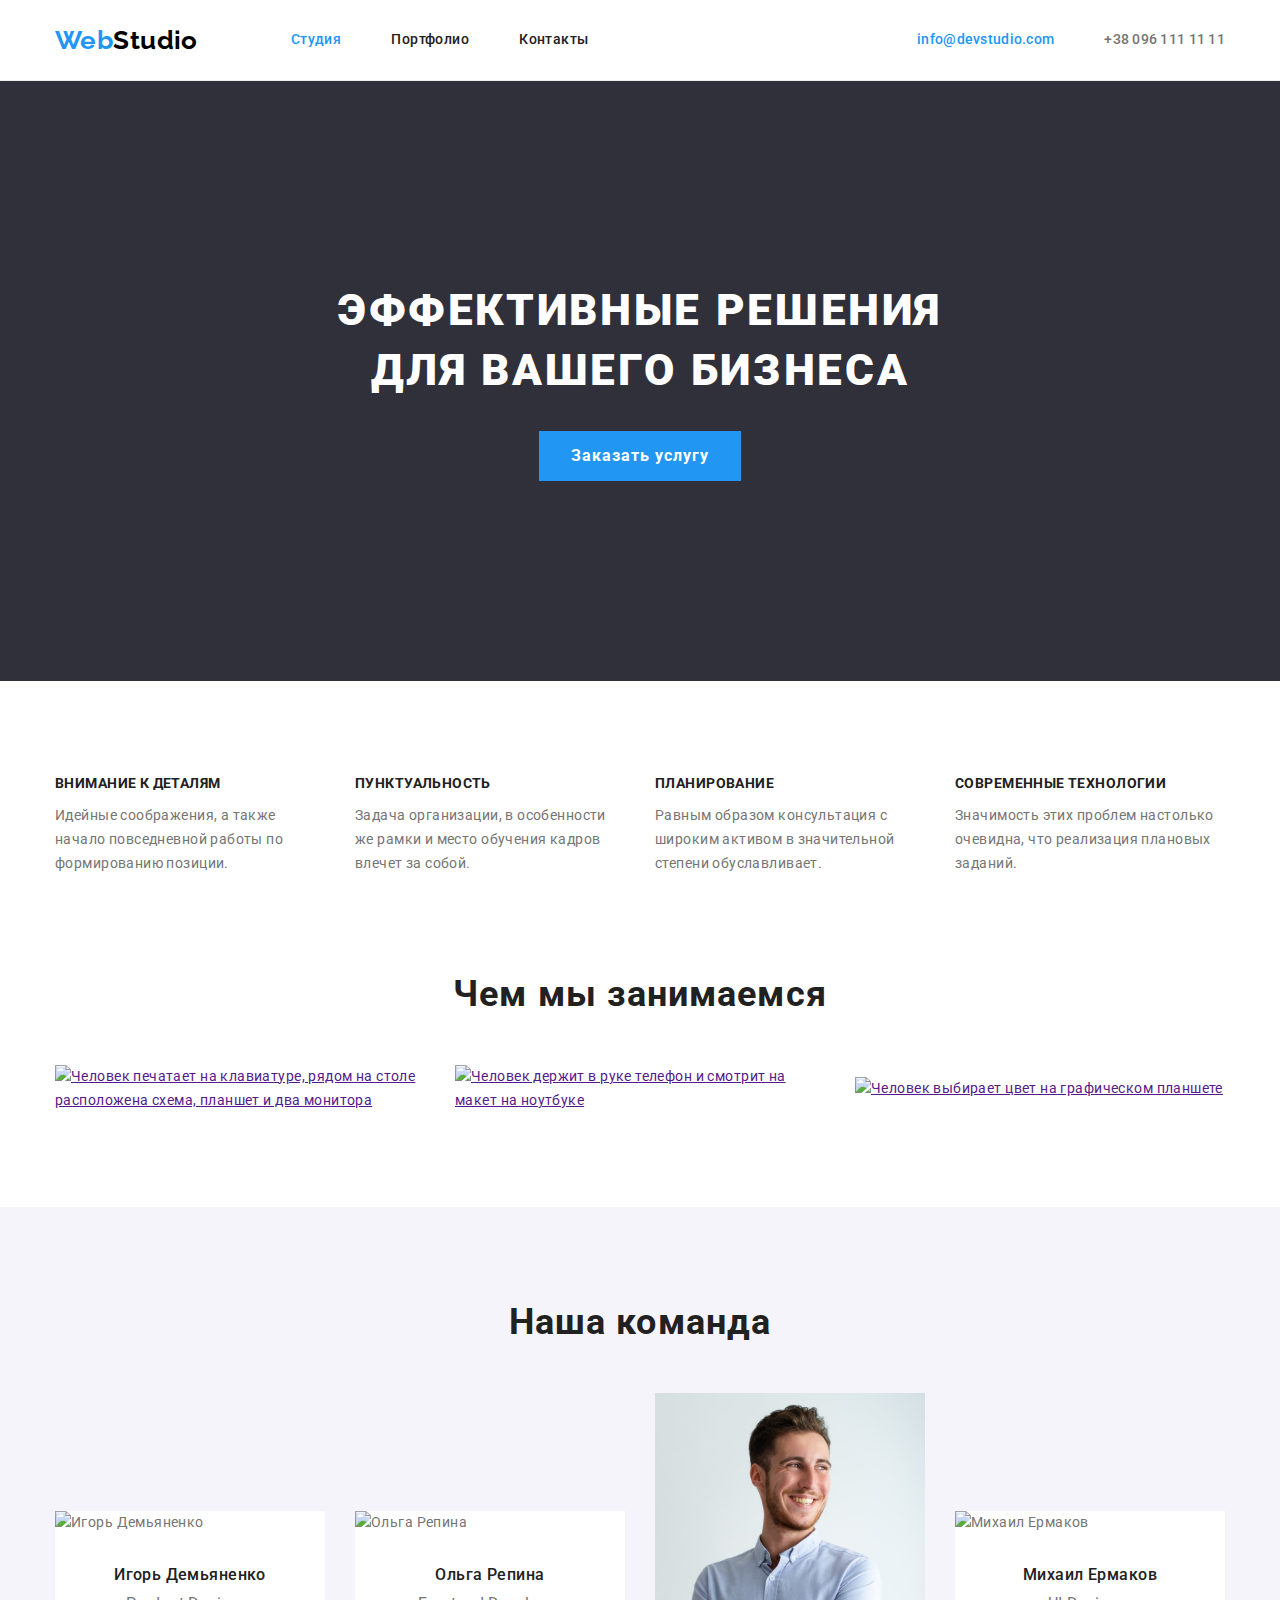
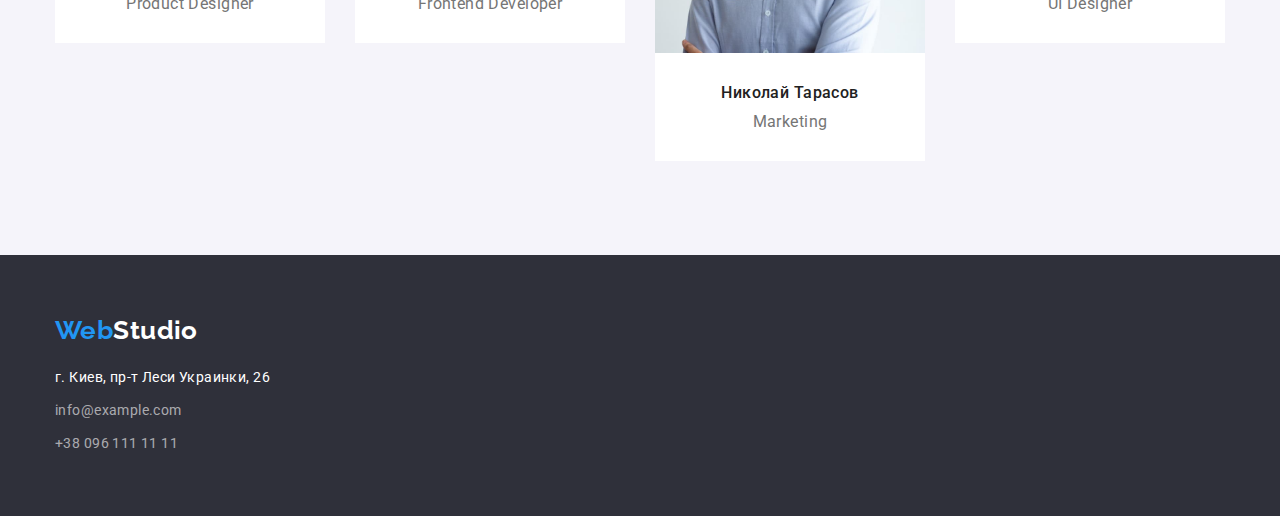
==== commit 17f1e6da: "Убирает margin в списке кнопок на странице портфолио" ====
--- a/index.html
+++ b/index.html
@@ -149,7 +149,7 @@
     </main>
     <!-- Футер -->
     <footer class="footer">
-      <div class="container v-centered no-padding">
+      <div class="container v-centered">
         <div class="address-block">
           <a class="logo logo-footer link" href="./">
             Web<span>Studio</span>
@@ -157,7 +157,7 @@
           <address class="address">
             <ul class="list address-list">
               <li class="address-item"><a class="link link-footer-primary" href="https://goo.gl/maps/P5hhrZKVmuoFHLja6" target="_blank" rel="noopener noreferrer">г. Киев, пр-т Леси Украинки, 26</a></li>
-              <li class="address-item"><a class="link link-footer" href="mailto:info@devstudio.com">info@devstudio.com</a></li>
+              <li class="address-item"><a class="link link-footer" href="mailto:info@example.com">info@example.com</a></li>
               <li class="address-item"><a class="link link-footer" href="tel:+380961111111">+38 096 111 11 11</a></li>
             </ul>
           </address>
--- a/css/styles.css
+++ b/css/styles.css
@@ -201,18 +201,8 @@
   margin: 0;
 }
 
-.peculiarities-title{
-  margin-bottom: 10px;
-
-  color: var(--common-title-color);
-  font-weight: 700;
-  font-size: var(--primary-font-size);
-  line-height: 1.14;
-  text-transform: uppercase;
-}
-
 .section-title {
-  margin-top: 0;
+  margin: 0;
   margin-bottom: 50px;
 
   color: var(--common-title-color);
@@ -220,6 +210,7 @@
   font-size: var(--secondary-title-size);
   line-height: 1.17;
   text-align: center;
+  letter-spacing: 0.03em;
 }
 
 .section{
@@ -256,7 +247,7 @@
   padding: 10px 32px;
   font-weight: 700;
   font-size: 16px;
-  line-height: 1.88;
+  line-height: 1.87;
   letter-spacing: 0.06em;
 }
 
@@ -269,6 +260,21 @@
 .peculiarities-item{
   width: 270px;
 }
+
+.peculiarities-title{
+  padding-bottom: 10px;
+
+  color: var(--common-title-color);
+  font-weight: 700;
+  font-size: var(--primary-font-size);
+  line-height: 1.17;
+  text-transform: uppercase;
+}
+
+.peculiarities-item p{
+  padding: 3px 0;
+}
+
 
 /* Samples */
 
@@ -315,7 +321,7 @@
   font-style: inherit;
 }
 
-.address-item{
+.address-item:not(:last-child) {  
   margin-bottom: 9px;
 }
 
@@ -345,28 +351,20 @@
   margin-bottom: 50px;
 }
 
-.works-nav .button{
+.works-nav-item {
+  align-self: flex-start;
+}
+
+.works-nav-item + .works-nav-item {
+  margin-left: 8px;
+}
+
+.works-nav .button {
+  padding: 6px 22px;
   font-weight: 500;
   font-size: var(--portfolio-font-size);
-  line-height: 1.63;
-}
-
-.works-nav-list{
-  padding: 0;
-  list-style: none;
-  margin-bottom: 34px;
-}
-
-.works-nav-item {
-  align-self: flex-start;
-}
-
-.works-nav-item + .works-nav-item {
-  margin-left: 8px;
-}
-
-.works-nav .button {
-  padding: 6px 22px;
+  line-height: 1.62;
+  letter-spacing: 0.03em;
 }
 
 .works-list{
@@ -386,7 +384,7 @@
 }
 
 .works-name {
-  margin: 0;
+  margin-bottom: 3px;
   color: var(--common-title-color);
   font-weight: 700;
   font-size: var(--portfolio-title-size);
@@ -396,6 +394,6 @@
 
 .works-type{
   font-size: var(--portfolio-font-size);
-  line-height: 1.88;
+  line-height: 1.87;
   letter-spacing: 0.03em;
 }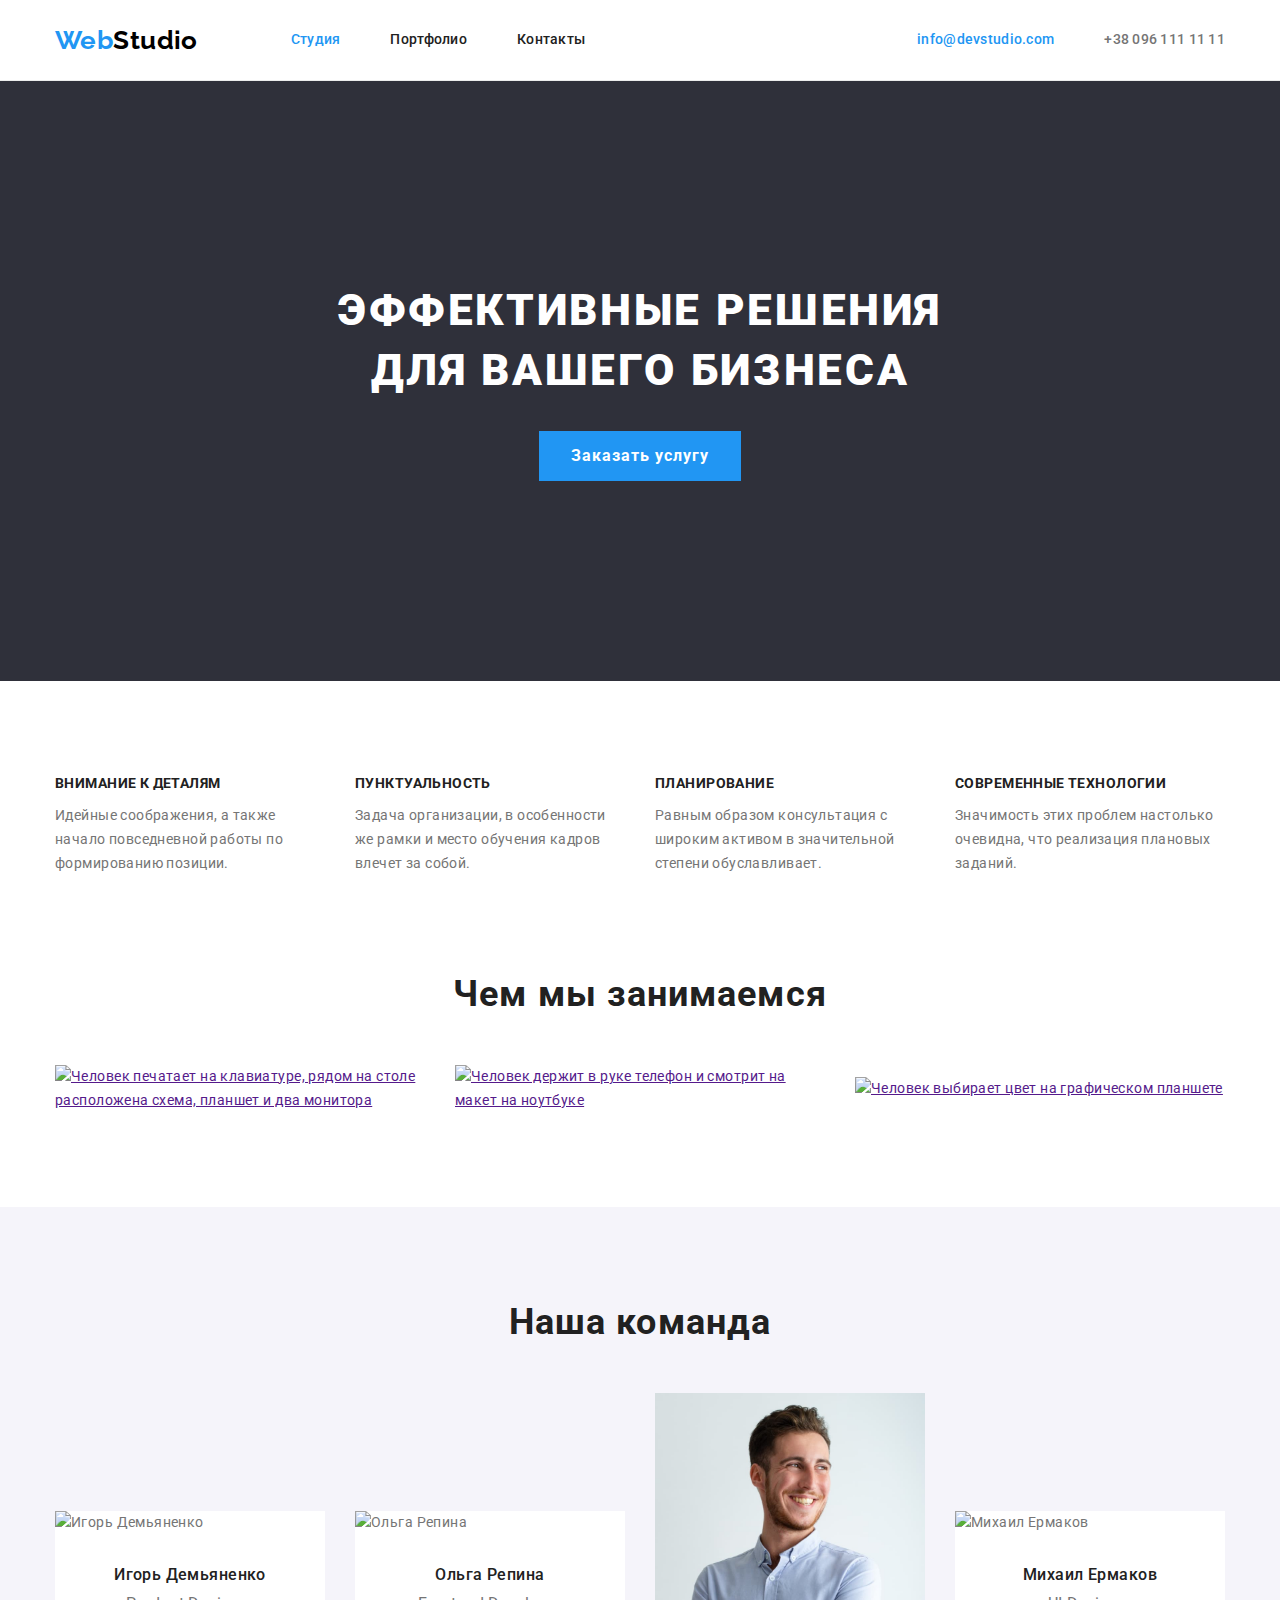
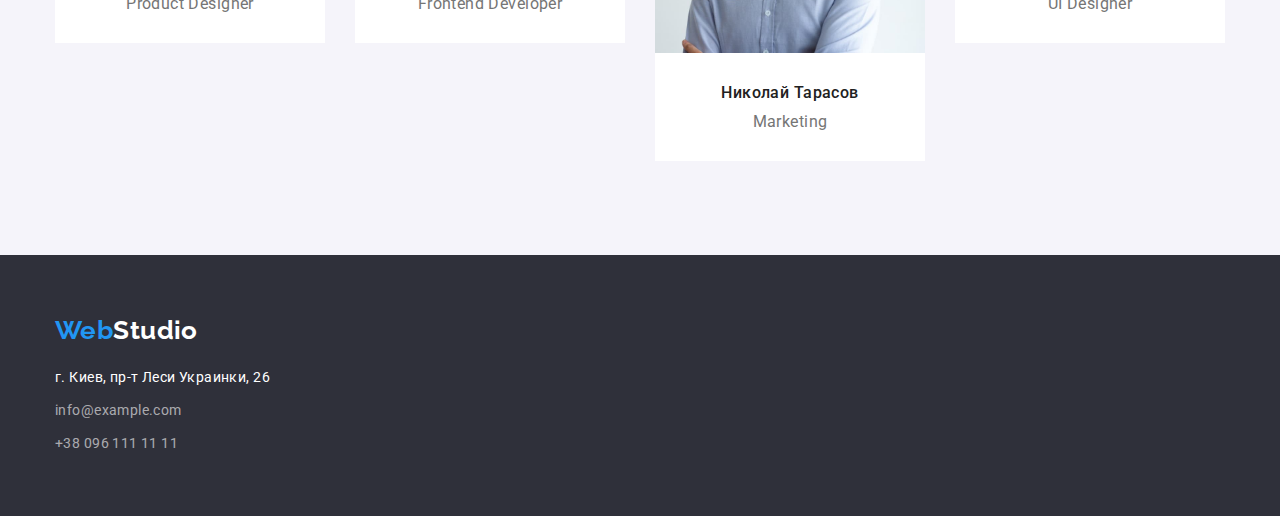
==== commit bcc582e7: "Добавляет reset стили" ====
--- a/index.html
+++ b/index.html
@@ -45,23 +45,23 @@
           <h2 class="section-title visually-hidden">Особенности</h2>
           <ul class="list centered">
             <li class="item peculiarities-item">
-              <h3 class="title peculiarities-title">Внимание к деталям</h3>
+              <h3 class="peculiarities-title">Внимание к деталям</h3>
               <p>Идейные соображения, а также начало повседневной работы по формированию позиции.</p>
             </li>
             <li class="item peculiarities-item">
-              <h3 class="title peculiarities-title">Пунктуальность</h3>
+              <h3 class="peculiarities-title">Пунктуальность</h3>
               <p>
                 Задача организации, в особенности же рамки и место обучения кадров влечет за собой.
               </p>
             </li>
             <li class="item peculiarities-item">
-              <h3 class="title peculiarities-title">Планирование</h3>
+              <h3 class="peculiarities-title">Планирование</h3>
               <p>
                 Равным образом консультация с широким активом в значительной степени обуславливает.
               </p>
             </li>
             <li class="item peculiarities-item">
-              <h3 class="title peculiarities-title">Современные технологии</h3>
+              <h3 class="peculiarities-title">Современные технологии</h3>
               <p>Значимость этих проблем настолько очевидна, что реализация плановых заданий.</p>
             </li>
           </ul>
@@ -111,7 +111,7 @@
               <a class="link" href="">
                 <img class="img" src="./images/product_designer.jpg" alt="Игорь Демьяненко" width="270" />
                 <div class="command-description-container">
-                  <h3 class="title command-name">Игорь Демьяненко</h3>
+                  <h3 class="command-name">Игорь Демьяненко</h3>
                   <p class="command-role" lang="en">Product Designer</p>
                 </div>
               </a>
@@ -120,7 +120,7 @@
               <a class="link" href="">
                 <img class="img" src="./images/frontend_developer.jpg " alt="Ольга Репина" width="270" />
                 <div class="command-description-container">
-                  <h3 class="title command-name">Ольга Репина</h3>
+                  <h3 class="command-name">Ольга Репина</h3>
                   <p class="command-role" lang="en">Frontend Developer</p>
                 </div>
               </a>
@@ -129,7 +129,7 @@
               <a class="link" href="">
                 <img class="img" src="./images/marketing.jpg" alt="Николай Тарасов" width="270" />
                 <div class="command-description-container">
-                  <h3 class="title command-name">Николай Тарасов</h3>
+                  <h3 class="command-name">Николай Тарасов</h3>
                   <p class="command-role" lang="en">Marketing</p>
                 </div>
               </a>
@@ -138,7 +138,7 @@
               <a class="link" href="">
                 <img class="img" src="./images/ui_designer.jpg" alt="Михаил Ермаков" width="270" />
                 <div class="command-description-container">
-                  <h3 class="title command-name">Михаил Ермаков</h3>
+                  <h3 class="command-name">Михаил Ермаков</h3>
                   <p class="command-role" lang="en">UI Designer</p>
                 </div>
               </a>
--- a/css/styles.css
+++ b/css/styles.css
@@ -88,10 +88,10 @@
 .link {
   text-decoration: none;
   color: inherit;
-}
-
-p{
-  padding: 0;
+  letter-spacing: inherit;
+}
+
+p, h1, h2, h3, h4, h5, h6{
   margin: 0;
 }
 
@@ -164,6 +164,7 @@
 
   font-weight: 500;
   line-height: 1.14;
+  letter-spacing: 0.02em;
 }
 
 .contacts li + li, .site-nav li + li {
@@ -200,9 +201,7 @@
 .title{
   margin: 0;
 }
-
 .section-title {
-  margin: 0;
   margin-bottom: 50px;
 
   color: var(--common-title-color);
@@ -327,6 +326,7 @@
 
 .link-footer{
   color: var(--footer-hyperlink-color);
+  letter-spacing: 0.03em;
 }
 
 .link-footer:hover,.link-footer:focus, 
